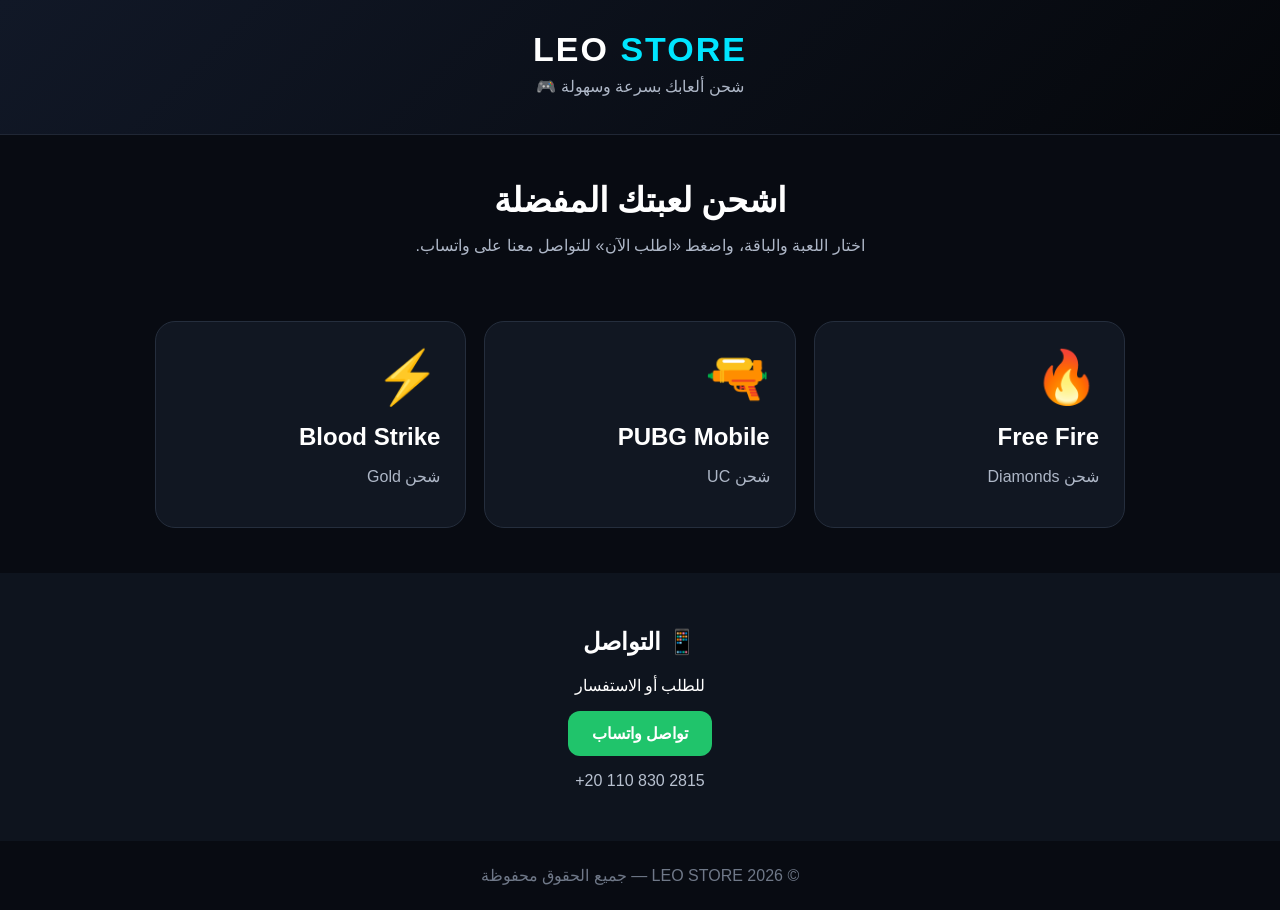
==== index.html @ aaf28b04 "Add files via upload" ====
<!DOCTYPE html>
<html lang="ar" dir="rtl">
<head>
<meta charset="UTF-8">
<meta name="viewport" content="width=device-width, initial-scale=1.0">
<title>LEO STORE | شحن الألعاب</title>
<link rel="stylesheet" href="style.css">
</head>
<body>
<header>
  <div class="logo">LEO <span>STORE</span></div>
  <p>شحن ألعابك بسرعة وسهولة 🎮</p>
</header>

<main>
  <section class="hero">
    <h1>اشحن لعبتك المفضلة</h1>
    <p>اختار اللعبة والباقة، واضغط «اطلب الآن» للتواصل معنا على واتساب.</p>
  </section>

  <section class="games">
    <a class="game-card" href="free-fire.html">
      <div class="icon">🔥</div><h2>Free Fire</h2><p>شحن Diamonds</p>
    </a>
    <a class="game-card" href="pubg.html">
      <div class="icon">🔫</div><h2>PUBG Mobile</h2><p>شحن UC</p>
    </a>
    <a class="game-card" href="blood-strike.html">
      <div class="icon">⚡</div><h2>Blood Strike</h2><p>شحن Gold</p>
    </a>
  </section>

  <section class="contact">
    <h2>📱 التواصل</h2>
    <p>للطلب أو الاستفسار</p>
    <a class="whatsapp" href="https://wa.me/201108302815?text=مرحباً%20LEO%20STORE%20أريد%20طلب%20شحن">تواصل واتساب</a>
    <p class="phone">+20 110 830 2815</p>
  </section>
</main>
<footer>© 2026 LEO STORE — جميع الحقوق محفوظة</footer>
</body>
</html>
---- style.css ----
*{box-sizing:border-box}body{margin:0;font-family:Arial,Tahoma,sans-serif;background:#080b12;color:#fff}header{text-align:center;padding:30px 15px;background:linear-gradient(135deg,#111827,#05070b);border-bottom:1px solid #202735}.logo{font-size:34px;font-weight:900;letter-spacing:2px}.logo span{color:#00e5ff}header p{color:#aeb7c7;margin:8px 0}.hero{text-align:center;padding:45px 15px 25px}.hero h1{font-size:34px;margin:0 0 12px}.hero p{color:#aeb7c7}.games{max-width:1000px;margin:25px auto 45px;padding:0 15px;display:grid;grid-template-columns:repeat(3,1fr);gap:18px}.game-card,.pack{display:block;text-decoration:none;color:#fff;background:#111722;border:1px solid #252e3d;border-radius:20px;padding:25px;transition:.2s}.game-card:hover,.pack:hover{transform:translateY(-4px);border-color:#00e5ff}.icon{font-size:52px}.game-card h2{margin:15px 0 7px}.game-card p,.pack p{color:#aeb7c7}.contact{text-align:center;background:#0e141e;padding:35px 15px;margin-top:20px}.whatsapp{display:inline-block;background:#20c46b;color:#fff;text-decoration:none;padding:13px 24px;border-radius:12px;font-weight:bold}.phone{direction:ltr;color:#b8c1d0}.packs{max-width:1000px;margin:35px auto;padding:0 15px;display:grid;grid-template-columns:repeat(3,1fr);gap:16px}.pack{text-align:center}.pack h3{margin:5px 0 10px}.price{font-size:24px;font-weight:800;color:#00e5ff}.order{display:inline-block;margin-top:15px;background:#00bfe3;color:#001017;padding:11px 18px;border-radius:10px;text-decoration:none;font-weight:800}.back{display:block;text-align:center;color:#9ca8ba;margin:20px}.note{max-width:850px;margin:0 auto 30px;padding:0 15px;text-align:center;color:#9ca8ba}footer{text-align:center;color:#6f7888;padding:25px} @media(max-width:700px){.games,.packs{grid-template-columns:1fr}.hero h1{font-size:28px}.logo{font-size:29px}}
button.order{border:0;cursor:pointer;font:inherit;width:auto} input:focus{outline:2px solid #00e5ff}
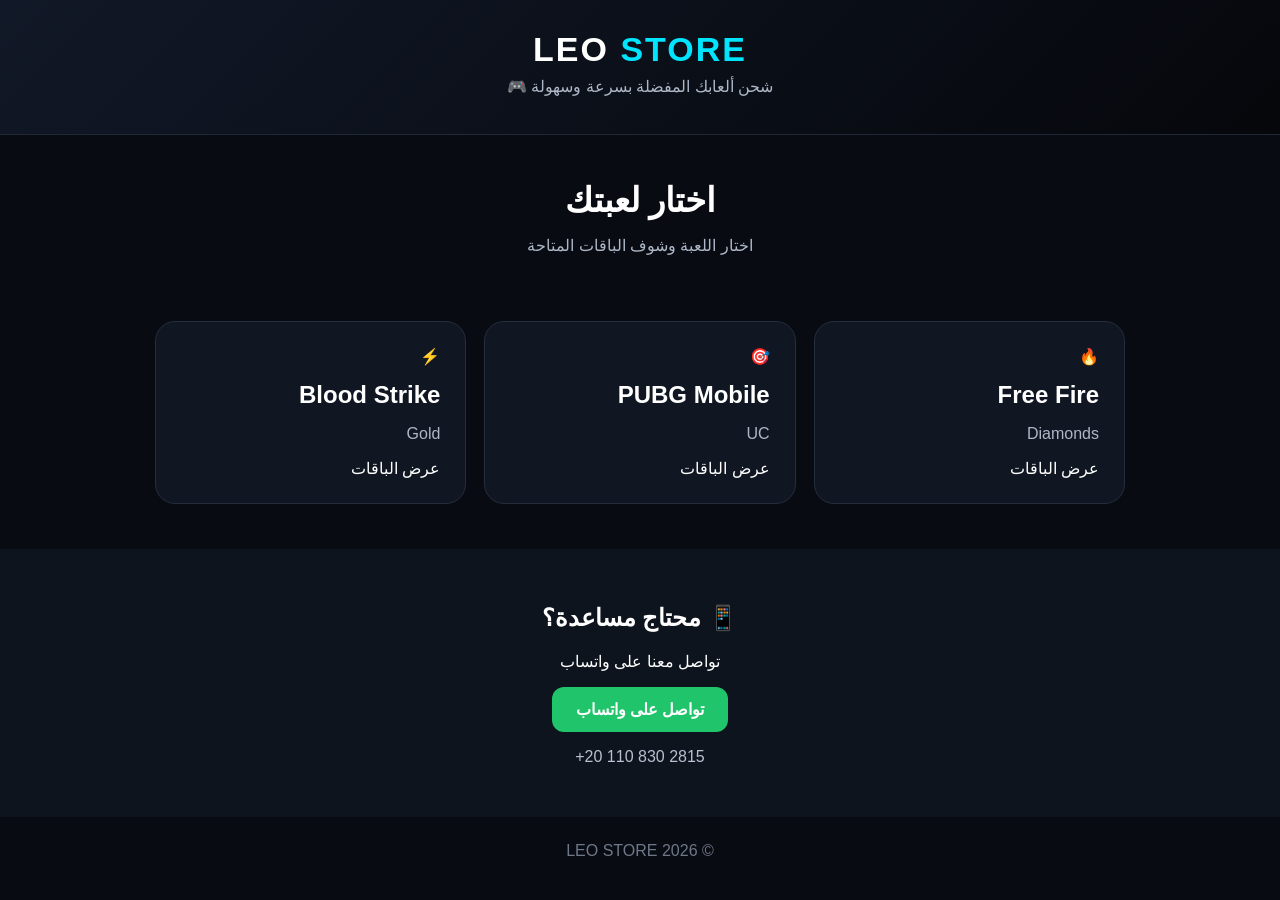
==== commit dbfc83c2: "Update index.html" ====
--- a/index.html
+++ b/index.html
@@ -1,42 +1,71 @@
 <!DOCTYPE html>
 <html lang="ar" dir="rtl">
 <head>
-<meta charset="UTF-8">
-<meta name="viewport" content="width=device-width, initial-scale=1.0">
-<title>LEO STORE | شحن الألعاب</title>
-<link rel="stylesheet" href="style.css">
+    <meta charset="UTF-8">
+    <meta name="viewport" content="width=device-width, initial-scale=1.0">
+    <title>LEO STORE | شحن الألعاب</title>
+    <link rel="stylesheet" href="style.css">
 </head>
+
 <body>
+
 <header>
-  <div class="logo">LEO <span>STORE</span></div>
-  <p>شحن ألعابك بسرعة وسهولة 🎮</p>
+    <div class="logo">LEO <span>STORE</span></div>
+    <p>شحن ألعابك المفضلة بسرعة وسهولة 🎮</p>
 </header>
 
 <main>
-  <section class="hero">
-    <h1>اشحن لعبتك المفضلة</h1>
-    <p>اختار اللعبة والباقة، واضغط «اطلب الآن» للتواصل معنا على واتساب.</p>
-  </section>
 
-  <section class="games">
-    <a class="game-card" href="free-fire.html">
-      <div class="icon">🔥</div><h2>Free Fire</h2><p>شحن Diamonds</p>
-    </a>
-    <a class="game-card" href="pubg.html">
-      <div class="icon">🔫</div><h2>PUBG Mobile</h2><p>شحن UC</p>
-    </a>
-    <a class="game-card" href="blood-strike.html">
-      <div class="icon">⚡</div><h2>Blood Strike</h2><p>شحن Gold</p>
-    </a>
-  </section>
+    <section class="hero">
+        <h1>اختار لعبتك</h1>
+        <p>اختار اللعبة وشوف الباقات المتاحة</p>
+    </section>
 
-  <section class="contact">
-    <h2>📱 التواصل</h2>
-    <p>للطلب أو الاستفسار</p>
-    <a class="whatsapp" href="https://wa.me/201108302815?text=مرحباً%20LEO%20STORE%20أريد%20طلب%20شحن">تواصل واتساب</a>
-    <p class="phone">+20 110 830 2815</p>
-  </section>
+    <section class="games">
+
+        <a href="free-fire.html" class="game-card freefire-card">
+            <div class="game-icon">🔥</div>
+            <h2>Free Fire</h2>
+            <p>Diamonds</p>
+            <span>عرض الباقات</span>
+        </a>
+
+        <a href="pubg.html" class="game-card pubg-card">
+            <div class="game-icon">🎯</div>
+            <h2>PUBG Mobile</h2>
+            <p>UC</p>
+            <span>عرض الباقات</span>
+        </a>
+
+        <a href="blood-strike.html" class="game-card blood-card">
+            <div class="game-icon">⚡</div>
+            <h2>Blood Strike</h2>
+            <p>Gold</p>
+            <span>عرض الباقات</span>
+        </a>
+
+    </section>
+
+    <section class="contact">
+        <h2>📱 محتاج مساعدة؟</h2>
+        <p>تواصل معنا على واتساب</p>
+
+        <a
+            href="https://wa.me/201108302815?text=مرحباً%20LEO%20STORE"
+            target="_blank"
+            class="whatsapp"
+        >
+            تواصل على واتساب
+        </a>
+
+        <p class="phone">+20 110 830 2815</p>
+    </section>
+
 </main>
-<footer>© 2026 LEO STORE — جميع الحقوق محفوظة</footer>
+
+<footer>
+    © 2026 LEO STORE
+</footer>
+
 </body>
-</html>+</html>
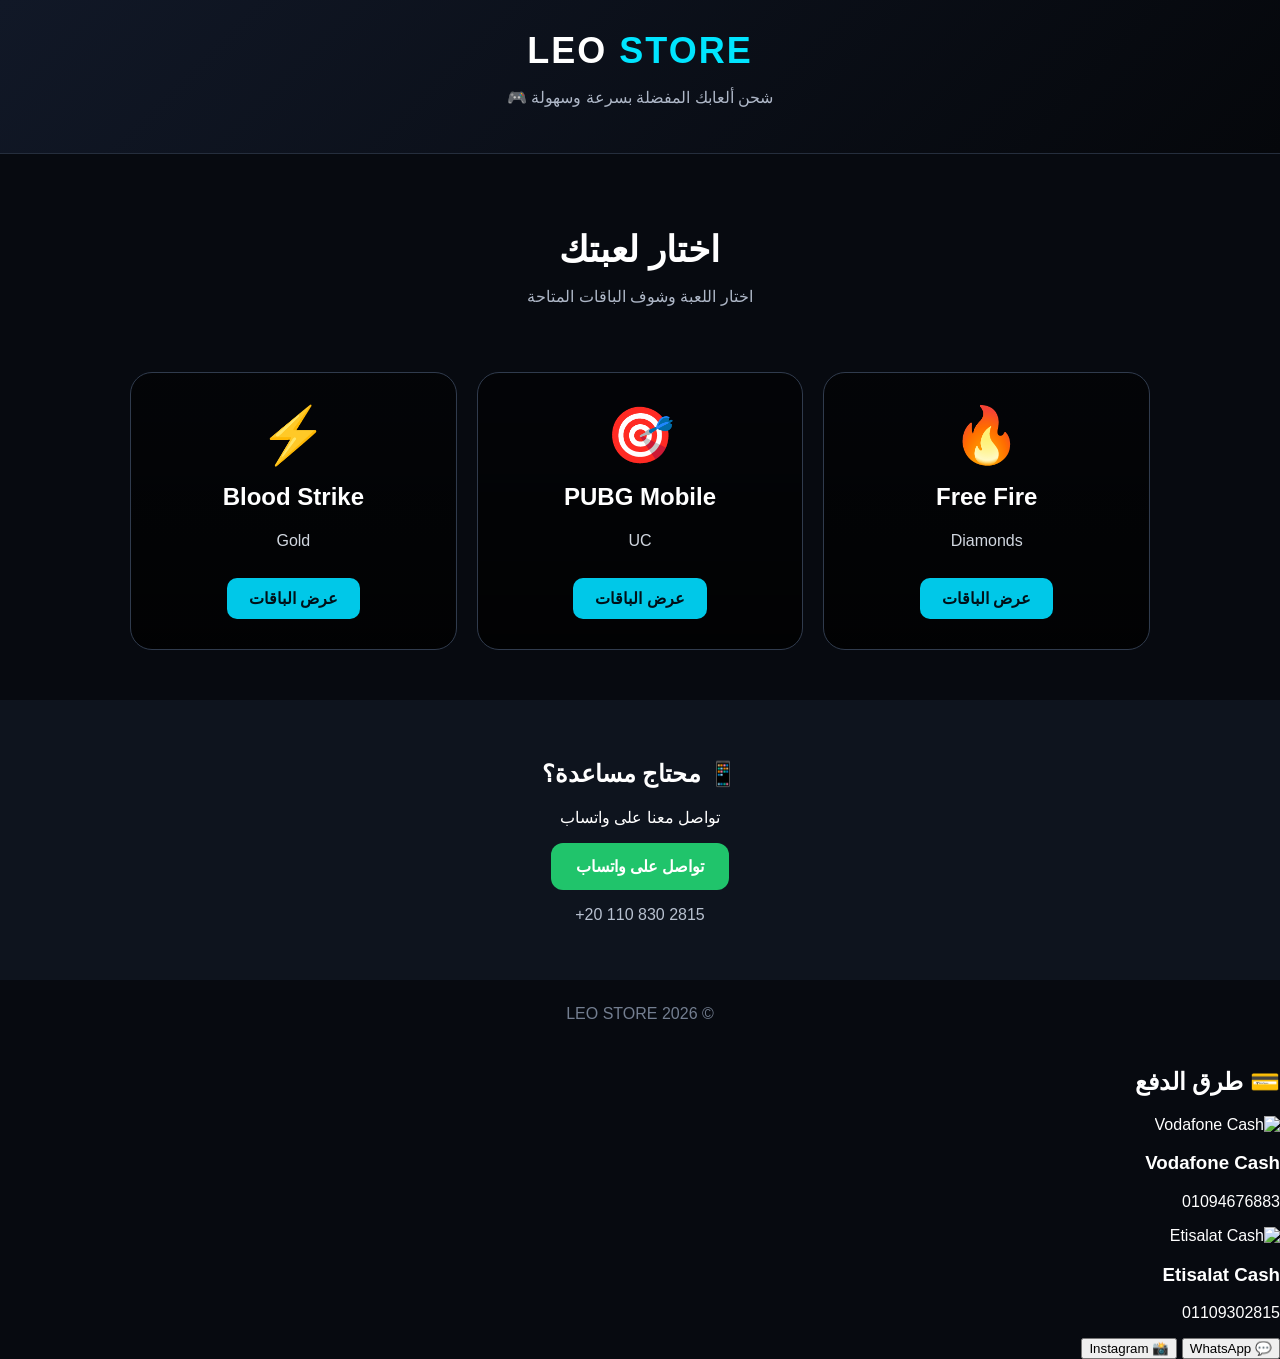
==== commit 2be18c0b: "Update index.html" ====
--- a/index.html
+++ b/index.html
@@ -69,3 +69,43 @@
 
 </body>
 </html>
+<section class="payment-section">
+
+    <h2>💳 طرق الدفع</h2>
+
+    <div class="payment-method">
+
+        <img src="vodafone-cash.png" alt="Vodafone Cash">
+
+        <div>
+            <h3>Vodafone Cash</h3>
+            <p>01094676883</p>
+        </div>
+
+    </div>
+
+    <div class="payment-method">
+
+        <img src="etisalat-cash.png" alt="Etisalat Cash">
+
+        <div>
+            <h3>Etisalat Cash</h3>
+            <p>01109302815</p>
+        </div>
+
+    </div>
+
+</section>
+
+
+<div class="social-section">
+
+    <button onclick="openWhatsApp()">
+        💬 WhatsApp
+    </button>
+
+    <button onclick="openInstagram()">
+        📸 Instagram
+    </button>
+
+</div>
--- a/style.css
+++ b/style.css
@@ -1,2 +1,325 @@
-*{box-sizing:border-box}body{margin:0;font-family:Arial,Tahoma,sans-serif;background:#080b12;color:#fff}header{text-align:center;padding:30px 15px;background:linear-gradient(135deg,#111827,#05070b);border-bottom:1px solid #202735}.logo{font-size:34px;font-weight:900;letter-spacing:2px}.logo span{color:#00e5ff}header p{color:#aeb7c7;margin:8px 0}.hero{text-align:center;padding:45px 15px 25px}.hero h1{font-size:34px;margin:0 0 12px}.hero p{color:#aeb7c7}.games{max-width:1000px;margin:25px auto 45px;padding:0 15px;display:grid;grid-template-columns:repeat(3,1fr);gap:18px}.game-card,.pack{display:block;text-decoration:none;color:#fff;background:#111722;border:1px solid #252e3d;border-radius:20px;padding:25px;transition:.2s}.game-card:hover,.pack:hover{transform:translateY(-4px);border-color:#00e5ff}.icon{font-size:52px}.game-card h2{margin:15px 0 7px}.game-card p,.pack p{color:#aeb7c7}.contact{text-align:center;background:#0e141e;padding:35px 15px;margin-top:20px}.whatsapp{display:inline-block;background:#20c46b;color:#fff;text-decoration:none;padding:13px 24px;border-radius:12px;font-weight:bold}.phone{direction:ltr;color:#b8c1d0}.packs{max-width:1000px;margin:35px auto;padding:0 15px;display:grid;grid-template-columns:repeat(3,1fr);gap:16px}.pack{text-align:center}.pack h3{margin:5px 0 10px}.price{font-size:24px;font-weight:800;color:#00e5ff}.order{display:inline-block;margin-top:15px;background:#00bfe3;color:#001017;padding:11px 18px;border-radius:10px;text-decoration:none;font-weight:800}.back{display:block;text-align:center;color:#9ca8ba;margin:20px}.note{max-width:850px;margin:0 auto 30px;padding:0 15px;text-align:center;color:#9ca8ba}footer{text-align:center;color:#6f7888;padding:25px} @media(max-width:700px){.games,.packs{grid-template-columns:1fr}.hero h1{font-size:28px}.logo{font-size:29px}}
-button.order{border:0;cursor:pointer;font:inherit;width:auto} input:focus{outline:2px solid #00e5ff}
+* {
+    box-sizing: border-box;
+}
+
+body {
+    margin: 0;
+    font-family: Arial, Tahoma, sans-serif;
+    background: #070a10;
+    color: white;
+}
+
+/* Header */
+
+header {
+    text-align: center;
+    padding: 30px 15px;
+    background: linear-gradient(
+        135deg,
+        #111827,
+        #05070b
+    );
+    border-bottom: 1px solid #252e3d;
+}
+
+.logo {
+    font-size: 36px;
+    font-weight: 900;
+    letter-spacing: 2px;
+}
+
+.logo span {
+    color: #00e5ff;
+}
+
+header p {
+    color: #aeb7c7;
+}
+
+/* Hero */
+
+.hero {
+    text-align: center;
+    padding: 45px 15px 25px;
+}
+
+.hero h1 {
+    font-size: 36px;
+    margin-bottom: 10px;
+}
+
+.hero p {
+    color: #aeb7c7;
+}
+
+/* Games */
+
+.games {
+    max-width: 1050px;
+    margin: 25px auto 50px;
+    padding: 0 15px;
+
+    display: grid;
+    grid-template-columns: repeat(3, 1fr);
+    gap: 20px;
+}
+
+.game-card {
+    min-height: 270px;
+
+    text-decoration: none;
+    color: white;
+
+    border-radius: 22px;
+    padding: 30px;
+
+    display: flex;
+    flex-direction: column;
+    justify-content: center;
+    align-items: center;
+
+    text-align: center;
+
+    border: 1px solid #303b4d;
+
+    transition: 0.25s;
+}
+
+.game-card:hover {
+    transform: translateY(-7px);
+    border-color: #00e5ff;
+}
+
+.freefire-card {
+    background:
+        linear-gradient(
+            rgba(0,0,0,.55),
+            rgba(0,0,0,.8)
+        ),
+        url("https://cdn.wildflamestudio.com/common/web_event/official2.ff.garena.all/202210/82fe305f7dbb9f25e68996f8f719e576.jpg");
+
+    background-size: cover;
+    background-position: center;
+}
+
+.pubg-card {
+    background:
+        linear-gradient(
+            rgba(0,0,0,.55),
+            rgba(0,0,0,.8)
+        ),
+        url("https://pbs.twimg.com/media/EZrVgJ_XkAQX9jX.jpg");
+
+    background-size: cover;
+    background-position: center;
+}
+
+.blood-card {
+    background:
+        linear-gradient(
+            rgba(0,0,0,.55),
+            rgba(0,0,0,.8)
+        ),
+        url("https://cdn.vexagame.com/production/images/Product/c6fcbedc8-BLOOD%20STRIKE.webp?v=0.3935315718408674");
+
+    background-size: cover;
+    background-position: center;
+}
+
+.game-icon {
+    font-size: 55px;
+}
+
+.game-card h2 {
+    margin: 15px 0 5px;
+}
+
+.game-card p {
+    color: #d1d7e0;
+}
+
+.game-card span {
+    margin-top: 12px;
+
+    background: #00c8e8;
+    color: #001018;
+
+    padding: 11px 22px;
+    border-radius: 10px;
+
+    font-weight: bold;
+}
+
+/* ID Box */
+
+.id-box {
+    max-width: 520px;
+    margin: 25px auto;
+
+    padding: 20px;
+
+    background: rgba(12,18,29,.95);
+
+    border: 1px solid #303b4d;
+    border-radius: 18px;
+}
+
+.id-box label {
+    display: block;
+    margin-bottom: 9px;
+    font-weight: bold;
+}
+
+input {
+    width: 100%;
+
+    padding: 15px;
+
+    border-radius: 12px;
+    border: 1px solid #344155;
+
+    background: #080e18;
+    color: white;
+
+    font-size: 16px;
+}
+
+input:focus {
+    outline: 2px solid #00e5ff;
+}
+
+/* Packages */
+
+.packs {
+    max-width: 1050px;
+    margin: 30px auto;
+
+    padding: 0 15px;
+
+    display: grid;
+    grid-template-columns: repeat(3, 1fr);
+
+    gap: 18px;
+}
+
+.pack {
+    background: rgba(12,18,29,.95);
+
+    border: 1px solid #303b4d;
+    border-radius: 18px;
+
+    padding: 25px;
+
+    text-align: center;
+
+    transition: .2s;
+}
+
+.pack:hover {
+    transform: translateY(-5px);
+    border-color: #00e5ff;
+}
+
+.pack h3 {
+    margin-top: 0;
+}
+
+.price {
+    font-size: 25px;
+    font-weight: 900;
+
+    color: #00e5ff;
+}
+
+.order {
+    margin-top: 15px;
+
+    padding: 12px 25px;
+
+    border: none;
+    border-radius: 11px;
+
+    background: #00c8e8;
+    color: #001018;
+
+    font-size: 15px;
+    font-weight: bold;
+
+    cursor: pointer;
+}
+
+.order:hover {
+    filter: brightness(1.15);
+}
+
+/* Contact */
+
+.contact {
+    text-align: center;
+
+    padding: 40px 15px;
+
+    background: #0e141e;
+}
+
+.whatsapp {
+    display: inline-block;
+
+    background: #20c46b;
+    color: white;
+
+    text-decoration: none;
+
+    padding: 14px 25px;
+
+    border-radius: 12px;
+
+    font-weight: bold;
+}
+
+.phone {
+    direction: ltr;
+    color: #b8c1d0;
+}
+
+/* Back */
+
+.back {
+    display: block;
+
+    text-align: center;
+
+    margin: 30px;
+
+    color: #cbd3df;
+
+    text-decoration: none;
+}
+
+/* Footer */
+
+footer {
+    text-align: center;
+
+    padding: 25px;
+
+    color: #737e90;
+}
+
+/* Mobile */
+
+@media (max-width: 700px) {
+
+    .games,
+    .packs {
+        grid-template-columns: 1fr;
+    }
+
+    .hero h1 {
+        font-size: 28px;
+    }
+
+    .logo {
+        font-size: 30px;
+    }
+}
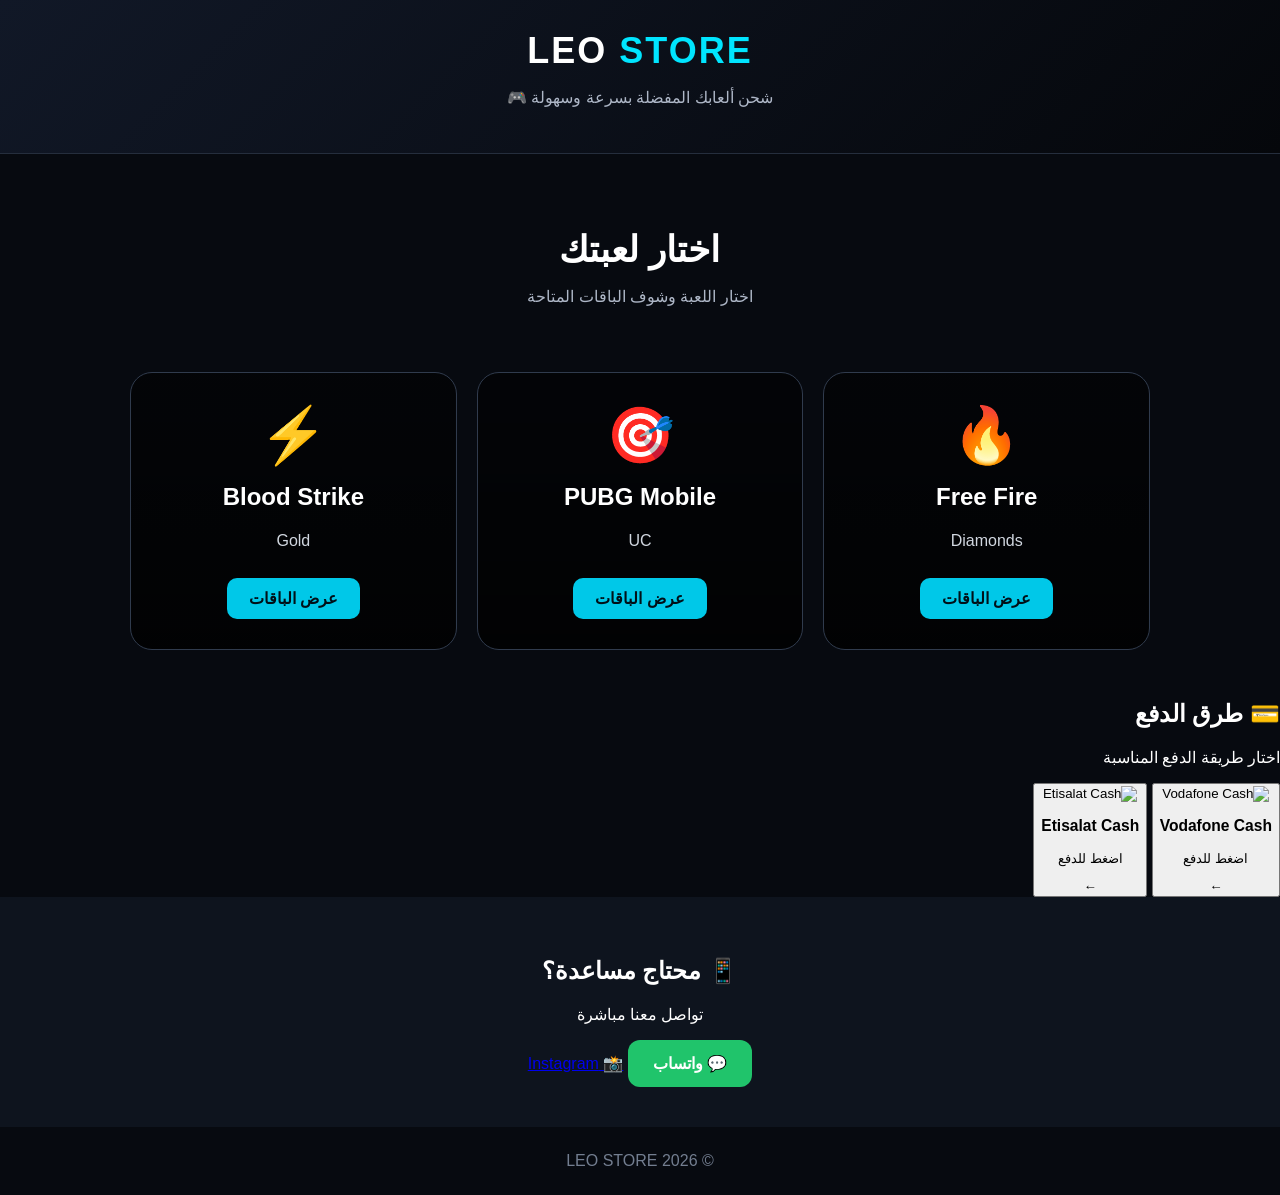
==== commit 13a5dc2b: "Update index.html" ====
--- a/index.html
+++ b/index.html
@@ -1,9 +1,12 @@
 <!DOCTYPE html>
 <html lang="ar" dir="rtl">
+
 <head>
     <meta charset="UTF-8">
     <meta name="viewport" content="width=device-width, initial-scale=1.0">
+
     <title>LEO STORE | شحن الألعاب</title>
+
     <link rel="stylesheet" href="style.css">
 </head>
 
@@ -16,6 +19,7 @@
 
 <main>
 
+    <!-- الألعاب -->
     <section class="hero">
         <h1>اختار لعبتك</h1>
         <p>اختار اللعبة وشوف الباقات المتاحة</p>
@@ -46,66 +50,122 @@
 
     </section>
 
+
+    <!-- طرق الدفع -->
+    <section class="payment-section">
+
+        <h2>💳 طرق الدفع</h2>
+
+        <p class="payment-subtitle">
+            اختار طريقة الدفع المناسبة
+        </p>
+
+
+        <!-- Vodafone Cash -->
+        <button
+            class="payment-card vodafone"
+            onclick="payVodafone()"
+        >
+
+            <img
+                src="vodafone-cash.png"
+                alt="Vodafone Cash"
+            >
+
+            <div>
+                <h3>Vodafone Cash</h3>
+                <p>اضغط للدفع</p>
+            </div>
+
+            <span class="arrow">←</span>
+
+        </button>
+
+
+        <!-- Etisalat Cash -->
+        <button
+            class="payment-card etisalat"
+            onclick="payEtisalat()"
+        >
+
+            <img
+                src="etisalat-cash.png"
+                alt="Etisalat Cash"
+            >
+
+            <div>
+                <h3>Etisalat Cash</h3>
+                <p>اضغط للدفع</p>
+            </div>
+
+            <span class="arrow">←</span>
+
+        </button>
+
+    </section>
+
+
+    <!-- التواصل -->
     <section class="contact">
+
         <h2>📱 محتاج مساعدة؟</h2>
-        <p>تواصل معنا على واتساب</p>
+
+        <p>تواصل معنا مباشرة</p>
+
 
         <a
             href="https://wa.me/201108302815?text=مرحباً%20LEO%20STORE"
             target="_blank"
-            class="whatsapp"
+            class="social-button whatsapp"
         >
-            تواصل على واتساب
+            💬
+            <span>واتساب</span>
         </a>
 
-        <p class="phone">+20 110 830 2815</p>
+
+        <a
+            href="https://www.instagram.com/mohamedabdelazizx/"
+            target="_blank"
+            class="social-button instagram"
+        >
+            📸
+            <span>Instagram</span>
+        </a>
+
     </section>
 
 </main>
+
 
 <footer>
     © 2026 LEO STORE
 </footer>
 
+
+<script>
+
+    function payVodafone() {
+
+        alert(
+            "🔴 Vodafone Cash\n\n" +
+            "رقم المحفظة: 01094676883\n\n" +
+            "بعد التحويل تواصل معنا على واتساب وأرسل صورة التحويل."
+        );
+
+    }
+
+
+    function payEtisalat() {
+
+        alert(
+            "🟢 Etisalat Cash\n\n" +
+            "رقم المحفظة: 01109302815\n\n" +
+            "بعد التحويل تواصل معنا على واتساب وأرسل صورة التحويل."
+        );
+
+    }
+
+</script>
+
 </body>
 </html>
-<section class="payment-section">
-
-    <h2>💳 طرق الدفع</h2>
-
-    <div class="payment-method">
-
-        <img src="vodafone-cash.png" alt="Vodafone Cash">
-
-        <div>
-            <h3>Vodafone Cash</h3>
-            <p>01094676883</p>
-        </div>
-
-    </div>
-
-    <div class="payment-method">
-
-        <img src="etisalat-cash.png" alt="Etisalat Cash">
-
-        <div>
-            <h3>Etisalat Cash</h3>
-            <p>01109302815</p>
-        </div>
-
-    </div>
-
-</section>
-
-
-<div class="social-section">
-
-    <button onclick="openWhatsApp()">
-        💬 WhatsApp
-    </button>
-
-    <button onclick="openInstagram()">
-        📸 Instagram
-    </button>
-
-</div>
